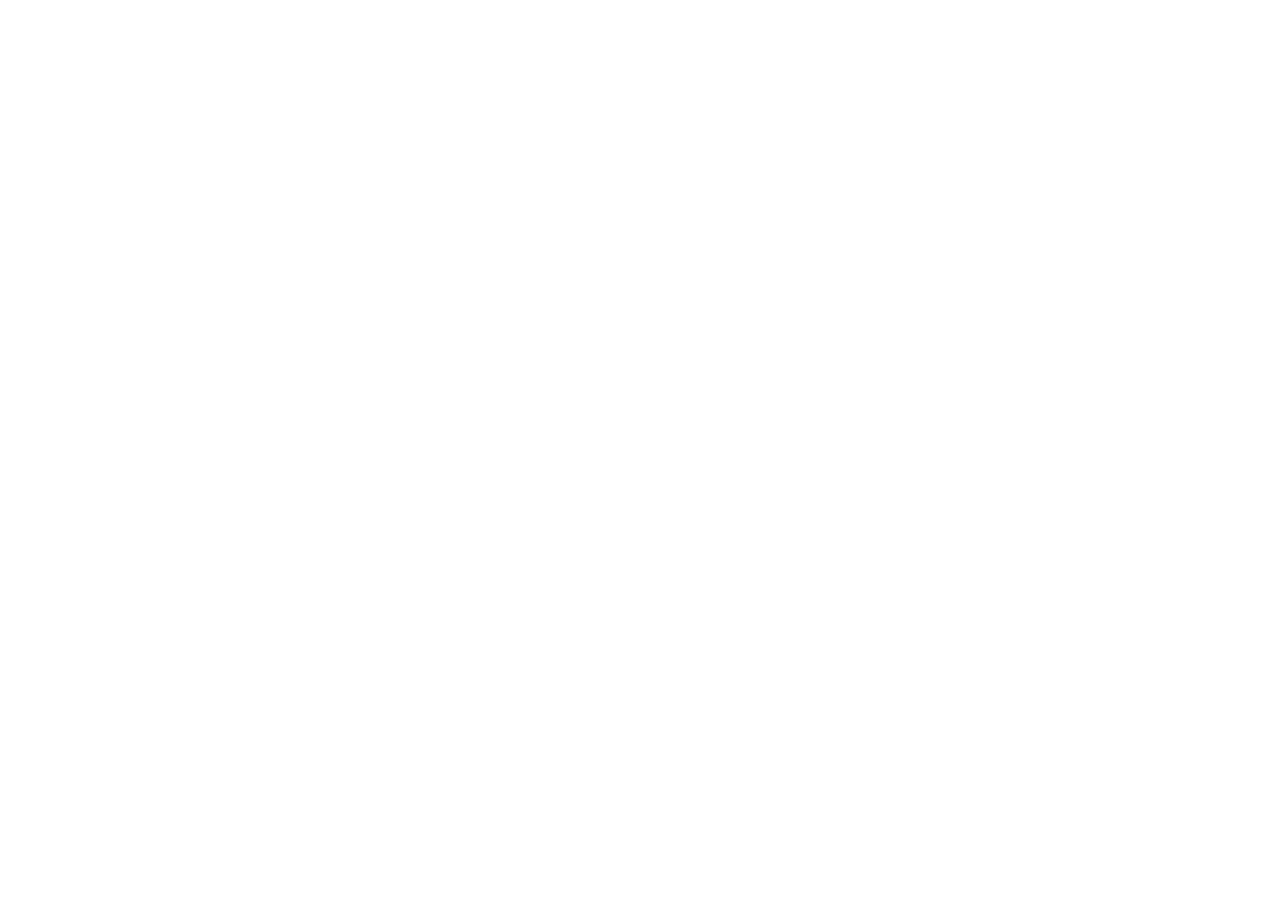
==== views/home.html @ 46ab4862 "Inicio del proyecto encriptador" ====
<!DOCTYPE html>
<html lang="en">
<head>
    <meta charset="UTF-8">
    <meta name="viewport" content="width=device-width, initial-scale=1.0">
    <title>Encriptador De Texto</title>
</head>
<body>
    
</body>
</html>
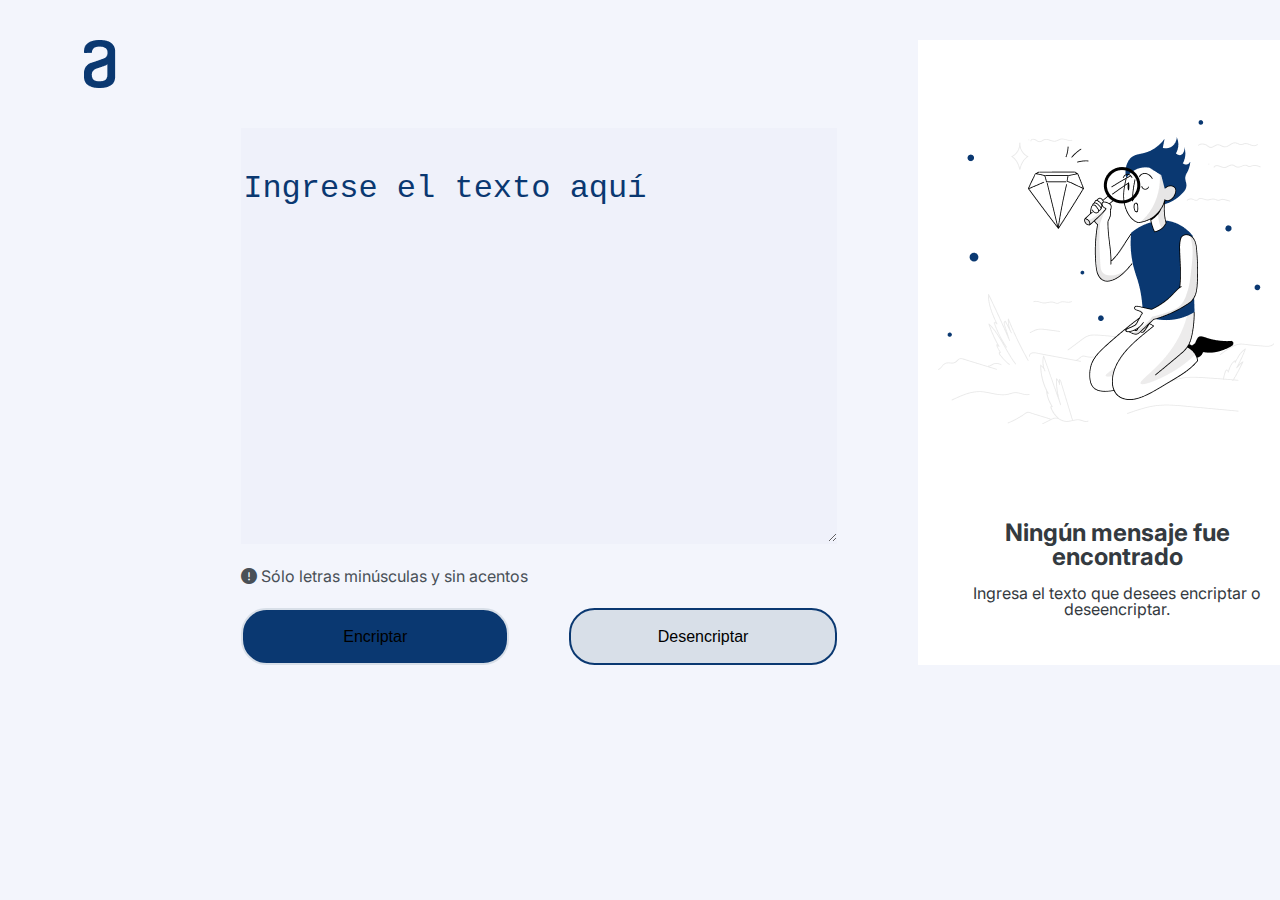
==== commit 3c7f2282: "Se realiza pagina principal con sus estilos" ====
--- a/views/home.html
+++ b/views/home.html
@@ -4,8 +4,45 @@
     <meta charset="UTF-8">
     <meta name="viewport" content="width=device-width, initial-scale=1.0">
     <title>Encriptador De Texto</title>
+    <link rel="stylesheet" href="../public/css/reset.css">
+    <link rel="stylesheet" href="../public/css/style.css">
+    <link rel="preconnect" href="https://fonts.googleapis.com">
+    <link rel="preconnect" href="https://fonts.gstatic.com" crossorigin>
+    <link href="https://fonts.googleapis.com/css2?family=Inter&display=swap" rel="stylesheet">
+    <link rel="stylesheet" href="https://cdnjs.cloudflare.com/ajax/libs/font-awesome/6.0.0-beta3/css/all.min.css">
+    <link href="https://fonts.googleapis.com/css2?family=Inter:wght@700&display=swap" rel="stylesheet">
 </head>
 <body>
+    <header></header>
+    <main>
+        <section class="logo">
+            <img class="logo-Alura" src="../public/img/Logo.png" alt="Logo Alura">
+        </section>
+
+        <section class="seccion-central">
+            <div class="ingresar-texto">
+                <textarea  id="mensaje" placeholder="Ingrese el texto aquí" cols="30" rows="10"></textarea>
+            </div>
+            <div class="advertencia">
+                <p><i class="fa-solid fa-exclamation-circle"></i>&nbsp;Sólo letras minúsculas y sin acentos</p>
+            </div>
+            <div class="botones">
+                <button class="encriptar">Encriptar</button>
+                <button class="desencriptar">Desencriptar</button>
+            </div>     
+        </section>
+
+        <section class="texto-encriptado">
+            <div class=imagen-aviso>
+                <img src="../public/img/Muñeco.png" alt="imagen de mensaje no encontrado">
+            </div>
+            <div class="mensaje-aviso">
+                <p>Ningún mensaje fue encontrado</p>
+                <p>Ingresa el texto que desees encriptar o deseencriptar.</p>
+            </div>
+        </section>
+    </main>
+    <footer></footer>
     
 </body>
 </html>--- a/public/css/style.css
+++ b/public/css/style.css
@@ -0,0 +1,104 @@
+body{
+    background: #f3f5fc;
+    width: 1400px;
+    margin: 40px;
+}
+
+main{
+    display: flex;
+    gap: 5.8%;
+}
+
+/*Sección donde se coloca mensaje para encriptar o desencriptar*/
+
+.seccion-central{
+    display: flex;
+    flex-direction: column;
+    margin-top: 88px;
+    font-family: "Inter", sans-serif;
+}
+.ingresar-texto{
+    background: #EFF1FA;
+    padding-top: 40px;
+}
+.ingresar-texto textarea{
+    color: #0A3871;
+    font-weight: 400;
+    font-size: 32px;
+    background: transparent;
+    border: none;
+    outline: none;
+}
+
+.ingresar-texto textarea::placeholder{
+    color: #0A3871;
+}
+
+.advertencia{
+    display: flex;
+    flex-direction: row;
+    font-size: 16px;
+    color: #495057;
+    padding: 4% 0;
+}
+
+.botones{
+    display: flex;
+    gap: 10%;
+}
+
+.encriptar,.desencriptar{
+    border-radius:1.6em;
+    font-size: 16px;
+    padding: 3% 7%;
+    text-align: center;
+    justify-content: center;
+}
+
+.encriptar{
+    width: 45%;
+    background: #0A3871;
+    border:2px solid #D8DFE8;
+}
+
+.desencriptar{
+    width: 45%;
+    background: #D8DFE8;
+    border:2px solid #0A3871;
+}
+
+/* diseño del resultado del mensaje encriptado o desencriptado*/
+.texto-encriptado{
+    background: #FFFFFF;
+    font-family: "Inter";
+}
+
+.imagen-aviso{
+    width: 90%;
+    padding: 20% 5%;
+}
+
+.mensaje-aviso{
+    display: flex;
+    flex-direction: column;
+}
+
+.mensaje-aviso p:first-child{
+    width: 84%;
+    font-size: 24px;
+    font-optical-sizing: auto;
+    font-weight: 700;
+    text-align: center;
+    color: #343A40;
+    padding: 4% 8% 0;
+}
+
+.mensaje-aviso p:last-child{
+    width: 84%;
+    padding: 4% 8% 8%;
+    font-size: 16px;
+    text-align: center;
+    color: #343A40;
+}
+
+
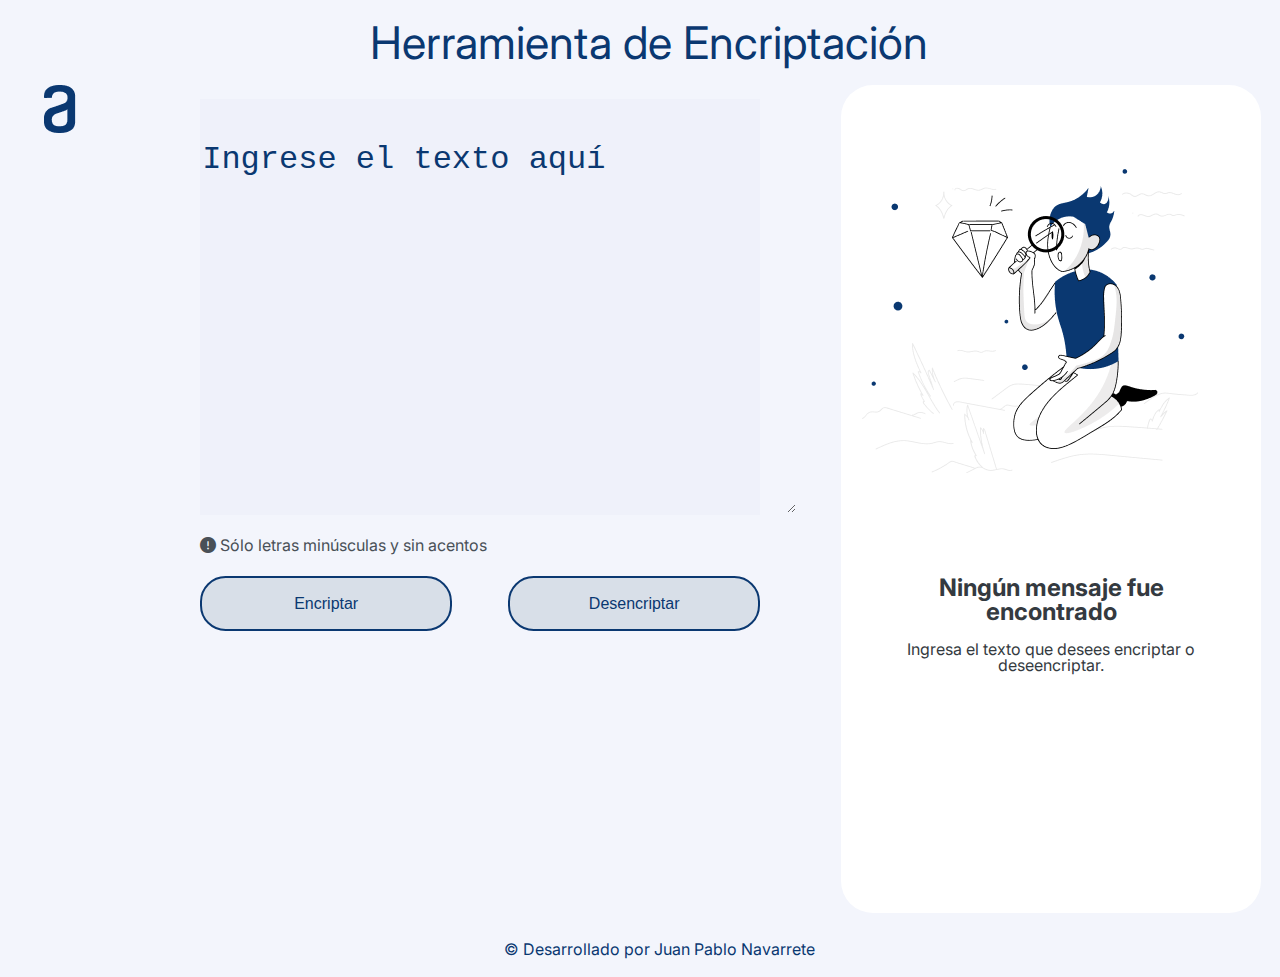
==== commit a0a34de1: "se realiza diseño de pagina para pc con logica js" ====
--- a/views/home.html
+++ b/views/home.html
@@ -11,9 +11,12 @@
     <link href="https://fonts.googleapis.com/css2?family=Inter&display=swap" rel="stylesheet">
     <link rel="stylesheet" href="https://cdnjs.cloudflare.com/ajax/libs/font-awesome/6.0.0-beta3/css/all.min.css">
     <link href="https://fonts.googleapis.com/css2?family=Inter:wght@700&display=swap" rel="stylesheet">
+    <script src="../src/app.js" defer></script>
 </head>
 <body>
-    <header></header>
+    <header>
+        <h1 class="titulo">Herramienta de Encriptación</h1>
+    </header>
     <main>
         <section class="logo">
             <img class="logo-Alura" src="../public/img/Logo.png" alt="Logo Alura">
@@ -27,8 +30,8 @@
                 <p><i class="fa-solid fa-exclamation-circle"></i>&nbsp;Sólo letras minúsculas y sin acentos</p>
             </div>
             <div class="botones">
-                <button class="encriptar">Encriptar</button>
-                <button class="desencriptar">Desencriptar</button>
+                <button onclick="encriptarMensaje();" class="encriptar">Encriptar</button>
+                <button onclick="desencriptarMensaje();" class="desencriptar">Desencriptar</button>
             </div>     
         </section>
 
@@ -40,9 +43,16 @@
                 <p>Ningún mensaje fue encontrado</p>
                 <p>Ingresa el texto que desees encriptar o deseencriptar.</p>
             </div>
+            <div class="copiar">
+                <button id="boton-copiar" onclick="copiarMensaje();" style="display: none;">Copiar</button>
+                <p class="mensaje-copiado" style="display:none">texto copiado en el portapapeles</p>
+            </div>
+
         </section>
     </main>
-    <footer></footer>
+    <footer>
+        <p class="copyright">&copy Desarrollado por Juan Pablo Navarrete</p>
+    </footer>
     
 </body>
 </html>--- a/public/css/style.css
+++ b/public/css/style.css
@@ -1,8 +1,36 @@
 body{
     background: #f3f5fc;
     width: 1400px;
-    margin: 40px;
+    margin: 20px 0;
 }
+
+.titulo{
+    width: 1400px;
+    margin: 20px;
+    padding: 0 25%;
+    font-family: "Inter", sans-serif;
+    font-size: 45px;
+    color: #0A3871;
+}
+
+/* Define la animación para la intermitencia */
+@keyframes titulo {
+    0% {
+      opacity: 0; /* La letra es invisible */
+    }
+    50% {
+      opacity: 1; /* La letra es visible */
+    }
+    100% {
+      opacity: 0; /* La letra es invisible nuevamente */
+    }
+  }
+  
+  /* Aplica la animación a la clase .intermittent */
+  .titulo {
+    animation: titulo 2s infinite; /* La animación dura 1.5 segundos y se repite infinitamente */
+  }
+
 
 main{
     display: flex;
@@ -10,11 +38,14 @@
 }
 
 /*Sección donde se coloca mensaje para encriptar o desencriptar*/
-
+.logo{
+    width: 8.5%;
+}
 .seccion-central{
+    width: 40%;
     display: flex;
     flex-direction: column;
-    margin-top: 88px;
+    margin-top: 1%;
     font-family: "Inter", sans-serif;
 }
 .ingresar-texto{
@@ -48,29 +79,31 @@
 }
 
 .encriptar,.desencriptar{
+    width: 45%;
     border-radius:1.6em;
     font-size: 16px;
     padding: 3% 7%;
     text-align: center;
     justify-content: center;
+    background: #D8DFE8;
+    border:2px solid #0A3871;
+    color: #0A3871;
+    transition: 700ms all;
 }
 
-.encriptar{
-    width: 45%;
+.encriptar:hover,.desencriptar:hover{
     background: #0A3871;
     border:2px solid #D8DFE8;
-}
-
-.desencriptar{
-    width: 45%;
-    background: #D8DFE8;
-    border:2px solid #0A3871;
+    color: #FFFFFF;
 }
 
 /* diseño del resultado del mensaje encriptado o desencriptado*/
 .texto-encriptado{
     background: #FFFFFF;
+    border-radius: 2em;
     font-family: "Inter";
+    width: 30%;
+    height: 92vh;
 }
 
 .imagen-aviso{
@@ -101,4 +134,61 @@
     color: #343A40;
 }
 
+.copiar{
+    width: 100%;
+    display: flex;
+    flex-direction: column;
+}
 
+#boton-copiar{
+    width: 70%;
+    height: 9vh;
+    padding: 4% 0;
+    margin: 11% 15% 0;
+    border-radius:1.6em;
+    font-size: 16px;
+    text-align: center;
+    justify-content: center;
+    background: #f3f5f8;
+    border:2px solid #0A3871;
+    color: #0A3871;
+    transition: 700ms all;
+}
+
+#boton-copiar:hover{
+    background: #0A3871;
+    border:2px solid #D8DFE8;
+    color: #FFFFFF;
+}
+
+/*elemento div del mensaje luego de encriptar o desencriptar*/
+#bloque-resultado-mensaje{
+    width: 100%;
+    padding: 17% 0 10%;
+    height: 50vh;
+    font-family: "Inter", sans-serif;
+}
+
+#resultado-mensaje{
+    width: 90%;
+    padding: 4% 4%;
+    font-size: 32px;
+    text-align: center;
+    color: #343A40;
+}
+
+.mensaje-copiado{
+    width: 70%;
+    font-family: "Inter", sans-serif;
+    font-size: 16px;
+    color: #495057;
+    padding: 2% 10% 4% 20%;
+}
+
+.copyright{
+    margin: 2% 0 0;
+    padding: 0 36%;
+    font-family: "Inter", sans-serif;
+    font-size: 16px;
+    color: #0A3871;
+}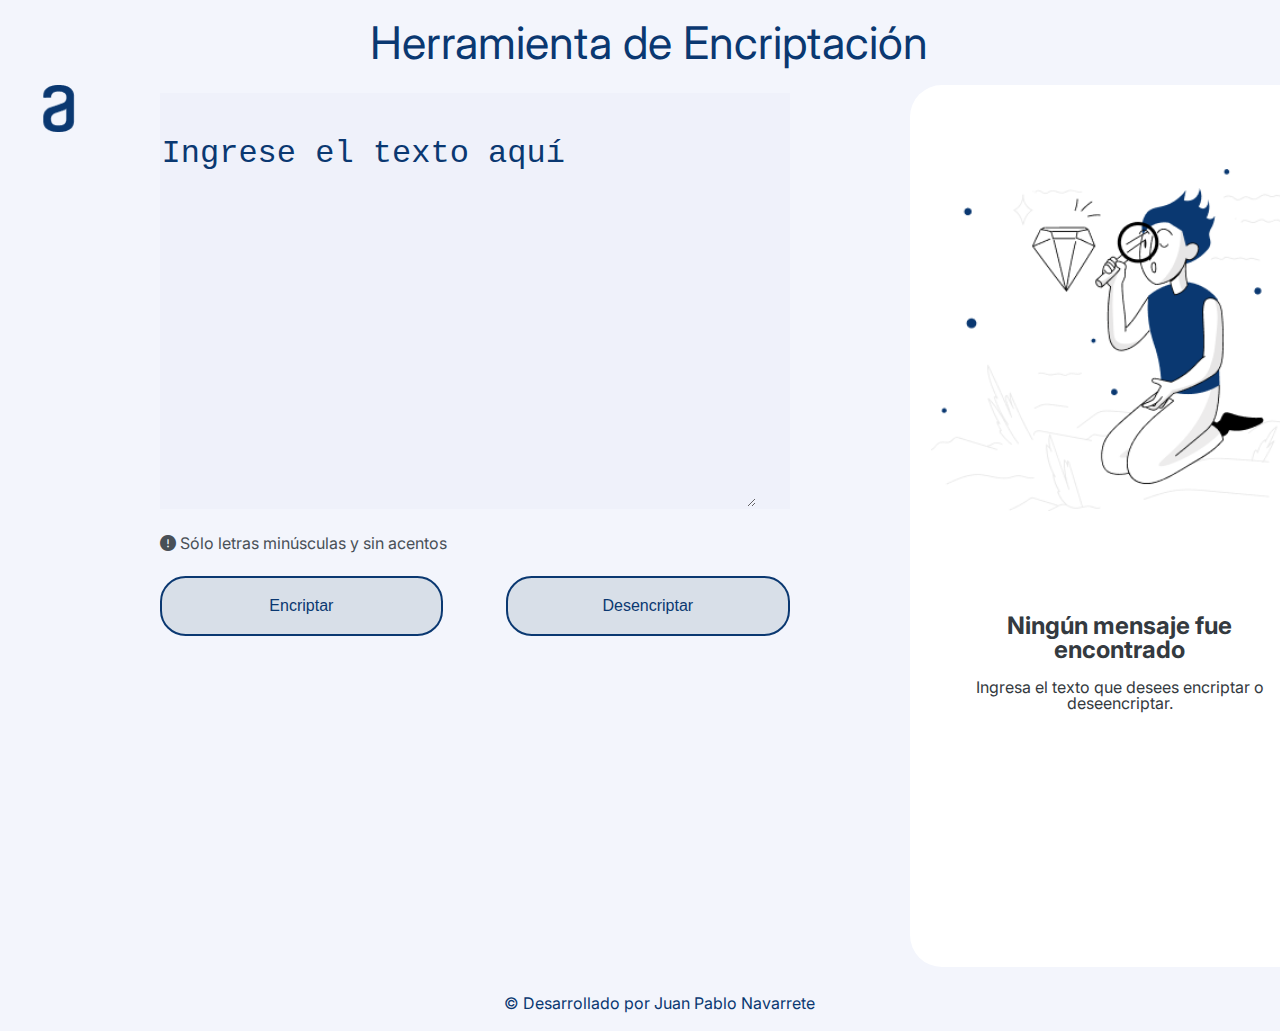
==== commit 4f3328b1: "se realiza modificación de estilos y html para cel y tablet" ====
--- a/views/home.html
+++ b/views/home.html
@@ -18,21 +18,23 @@
         <h1 class="titulo">Herramienta de Encriptación</h1>
     </header>
     <main>
-        <section class="logo">
-            <img class="logo-Alura" src="../public/img/Logo.png" alt="Logo Alura">
-        </section>
-
-        <section class="seccion-central">
-            <div class="ingresar-texto">
-                <textarea  id="mensaje" placeholder="Ingrese el texto aquí" cols="30" rows="10"></textarea>
+        <section class="parte-principal">
+            <div class="logo">
+                <img class="logo-Alura" src="../public/img/Logo.png" alt="Logo Alura">
             </div>
-            <div class="advertencia">
-                <p><i class="fa-solid fa-exclamation-circle"></i>&nbsp;Sólo letras minúsculas y sin acentos</p>
+    
+            <div class="seccion-central">
+                <div class="ingresar-texto">
+                    <textarea  id="mensaje" placeholder="Ingrese el texto aquí" cols="30" rows="10"></textarea>
+                </div>
+                <div class="advertencia">
+                    <p><i class="fa-solid fa-exclamation-circle"></i>&nbsp;Sólo letras minúsculas y sin acentos</p>
+                </div>
+                <div class="botones">
+                    <button onclick="encriptarMensaje();" class="encriptar">Encriptar</button>
+                    <button onclick="desencriptarMensaje();" class="desencriptar">Desencriptar</button>
+                </div>     
             </div>
-            <div class="botones">
-                <button onclick="encriptarMensaje();" class="encriptar">Encriptar</button>
-                <button onclick="desencriptarMensaje();" class="desencriptar">Desencriptar</button>
-            </div>     
         </section>
 
         <section class="texto-encriptado">
--- a/public/css/style.css
+++ b/public/css/style.css
@@ -5,7 +5,6 @@
 }
 
 .titulo{
-    width: 1400px;
     margin: 20px;
     padding: 0 25%;
     font-family: "Inter", sans-serif;
@@ -34,15 +33,26 @@
 
 main{
     display: flex;
-    gap: 5.8%;
+    gap: 5%;
 }
 
 /*Sección donde se coloca mensaje para encriptar o desencriptar*/
+
+.parte-principal{
+    display: flex;
+    width: 60%;
+    gap:5%;
+}
+
 .logo{
-    width: 8.5%;
+    width: 14%;
+}
+
+.logo-Alura{
+    width: 100%;
 }
 .seccion-central{
-    width: 40%;
+    width: 75%;
     display: flex;
     flex-direction: column;
     margin-top: 1%;
@@ -103,12 +113,16 @@
     border-radius: 2em;
     font-family: "Inter";
     width: 30%;
-    height: 92vh;
+    height: 98vh;
 }
 
 .imagen-aviso{
     width: 90%;
     padding: 20% 5%;
+}
+
+.imagen-aviso img{
+    width: 100%;
 }
 
 .mensaje-aviso{
@@ -191,4 +205,93 @@
     font-family: "Inter", sans-serif;
     font-size: 16px;
     color: #0A3871;
+}
+
+
+/*Modificación para tablet*/
+@media screen and (max-width: 768px) {
+    body{
+        width: 100%;
+    }
+
+    .titulo{
+       padding: 0 10%;
+       font-size: 35px;
+       text-align: center;
+    }
+
+    main{
+        flex-direction: column;
+    }
+
+    .parte-principal{
+        width: 100%;
+        padding-bottom: 8.4%;
+    }
+
+    .logo{
+        width: 10%;
+    }
+    .ingresar-texto textarea{
+        width: 100%;
+        font-size: 30px;
+    }
+    .texto-encriptado{
+        width: 76%;
+        margin: 0 12%;
+        height: max-content;
+    }
+
+    .imagen-aviso {
+        display:none
+    }
+
+    #bloque-resultado-mensaje{
+        height: min-content;
+        padding-top: 4%;
+    }
+
+    #resultado-mensaje{
+        font-size: 30px;
+    }
+    .copiar{
+        margin-bottom: 2%;
+    }
+    #boton-copiar{
+        margin-top: 4%;
+        padding: 1%;
+    }
+
+    .mensaje-copiado{
+        padding: 1% 1% 1% 29%;
+    }
+
+    .copyright{
+        width: 80%;
+        margin-top: 4%;
+        padding: 0 20% 0 30%;
+    }
+}
+
+@media screen and (max-width: 420px){
+    .titulo{
+        padding: 0 8% 0 12%;
+        font-size: 32px
+    }
+
+    .ingresar-texto textarea, #bloque-resultado-mensaje{
+        font-size:25px;
+    }
+
+    #boton-copiar{
+        height: 5vh;
+    }
+    .mensaje-copiado{
+        font-size: 14px;
+        padding: 0 15%;
+        margin-top: 2%;
+    }
+    .copyright{
+        padding: 0 13%;
+    }
 }